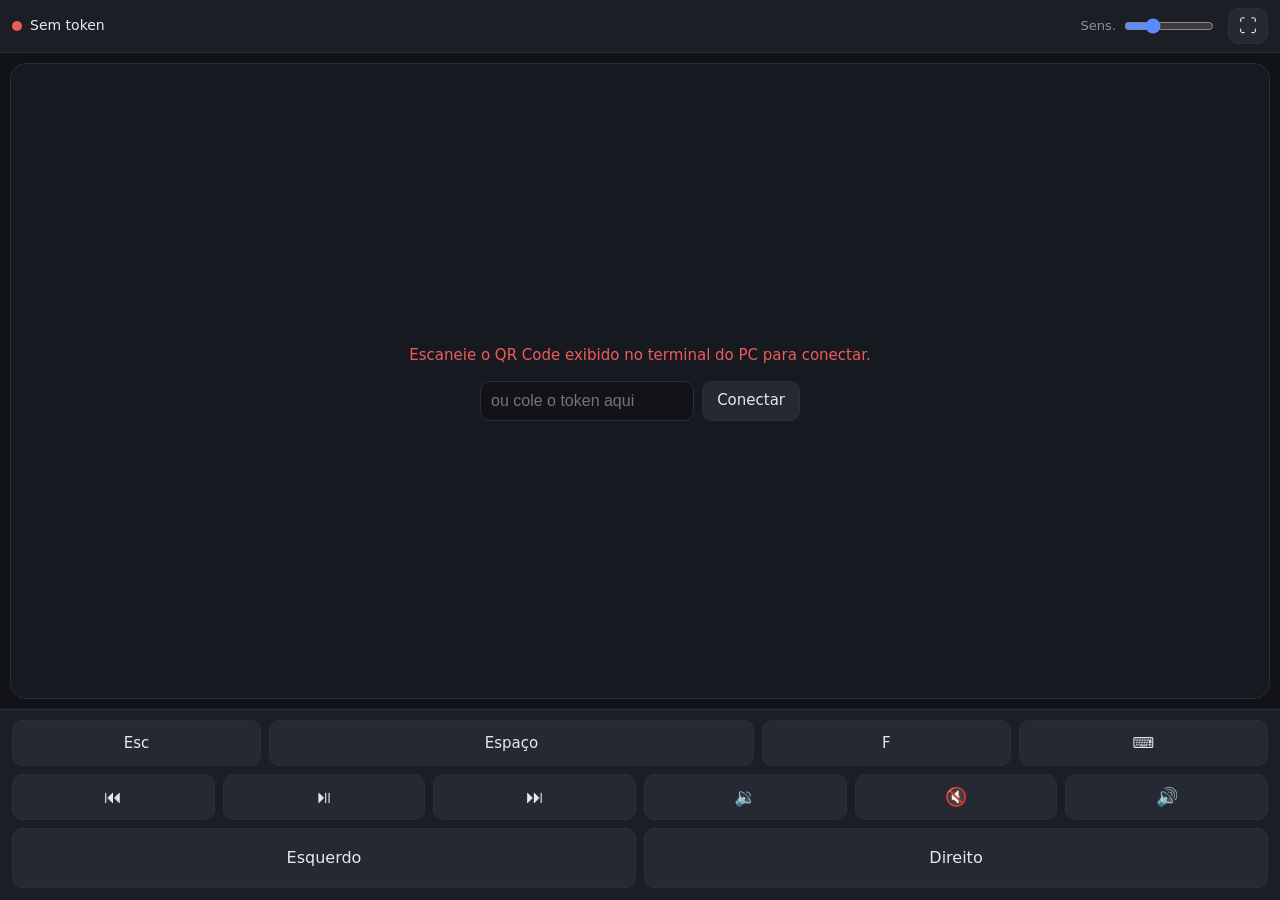
==== web/index.html @ 041d0de2 "Mouse remoto via PWA e Python com suporte a múltiplos monitores Servidor FastAPI + WebSocket que inj" ====
<!doctype html>
<html lang="pt-BR">
<head>
  <meta charset="utf-8">
  <meta name="viewport" content="width=device-width, initial-scale=1, maximum-scale=1, user-scalable=no, viewport-fit=cover">
  <meta name="theme-color" content="#111318">
  <meta name="apple-mobile-web-app-capable" content="yes">
  <meta name="mobile-web-app-capable" content="yes">
  <meta name="apple-mobile-web-app-status-bar-style" content="black-translucent">
  <meta name="apple-mobile-web-app-title" content="Mouse">
  <title>Mouse Remoto</title>
  <link rel="manifest" href="manifest.json">
  <link rel="icon" href="icons/icon-192.png">
  <link rel="apple-touch-icon" href="icons/apple-touch-icon.png">
  <link rel="stylesheet" href="styles.css">
</head>
<body>
  <header class="bar top">
    <div class="status" id="status">
      <span class="dot"></span><span id="status-text">Conectando…</span>
      <span class="latency" id="latency"></span>
    </div>
    <label class="sens">
      Sens.
      <input type="range" id="sens" min="0.5" max="4" step="0.1" value="1.5">
    </label>
    <button class="icon" id="fullscreen" title="Tela cheia" aria-label="Tela cheia">⛶</button>
  </header>

  <div class="banner" id="cert-banner" hidden>
    <span>Instale o certificado para usar como app e manter a tela ligada.</span>
    <a href="/ca.crt" download>Baixar certificado</a>
    <button class="banner-close" id="cert-help" aria-label="Como instalar">?</button>
    <button class="banner-close" id="cert-close" aria-label="Fechar">✕</button>
  </div>

  <nav class="bar screens" id="screens" hidden>
    <div class="screen-list" id="screen-list"></div>
    <button class="lock" id="lock" aria-pressed="false" title="Prender o cursor na tela selecionada">🔓 Travar</button>
  </nav>

  <main id="pad" class="pad">
    <div class="pad-hint" id="pad-hint">
      1 dedo: mover · toque: clique<br>
      2 dedos: rolar · toque com 2: clique direito<br>
      toque + toque e arraste: segurar clique<br>
      segure um botão de tela para renomeá-lo
    </div>
    <div class="pad-error" id="pad-error" hidden>
      <p id="pad-error-text"></p>
      <form id="token-form" class="token-form" hidden>
        <input id="token-input" type="text" placeholder="ou cole o token aqui"
               autocomplete="off" autocapitalize="off" spellcheck="false">
        <button type="submit">Conectar</button>
      </form>
    </div>
  </main>

  <!-- Recebe a digitação do teclado do celular (invisível). -->
  <input id="kbd" class="kbd" type="text" autocomplete="off" autocapitalize="off"
         autocorrect="off" spellcheck="false" enterkeyhint="send" aria-label="Teclado">

  <footer class="controls">
    <div class="row">
      <button data-key="esc">Esc</button>
      <button data-key="space" class="wide">Espaço</button>
      <button data-key="f" title="Tela cheia no player">F</button>
      <button id="kbd-btn" title="Teclado">⌨</button>
    </div>
    <div class="row">
      <button data-media="prev" aria-label="Anterior">⏮</button>
      <button data-media="play_pause" aria-label="Play/Pause">⏯</button>
      <button data-media="next" aria-label="Próxima">⏭</button>
      <button data-media="volume_down" data-repeat aria-label="Volume -">🔉</button>
      <button data-media="mute" aria-label="Mudo">🔇</button>
      <button data-media="volume_up" data-repeat aria-label="Volume +">🔊</button>
    </div>
    <div class="row">
      <button class="mbtn" data-button="left">Esquerdo</button>
      <button class="mbtn" data-button="right">Direito</button>
    </div>
  </footer>

  <script src="app.js"></script>
</body>
</html>
---- web/styles.css ----
:root {
  --bg: #111318;
  --surface: #1b1e25;
  --pad: #161920;
  --border: #2a2e38;
  --text: #e6e8ee;
  --muted: #8a90a0;
  --ok: #3ecf8e;
  --warn: #f5b94a;
  --err: #ef5b5b;
  --accent: #5b8cff;
}

* { box-sizing: border-box; }

html, body {
  height: 100%;
  margin: 0;
  overflow: hidden;
  overscroll-behavior: none;       /* sem pull-to-refresh */
  background: var(--bg);
  color: var(--text);
  font: 15px/1.4 system-ui, -apple-system, "Segoe UI", Roboto, sans-serif;
  -webkit-user-select: none;
  user-select: none;
  -webkit-touch-callout: none;
  -webkit-tap-highlight-color: transparent;
}

body {
  display: flex;
  flex-direction: column;
  height: 100dvh;
  padding: env(safe-area-inset-top) env(safe-area-inset-right)
           env(safe-area-inset-bottom) env(safe-area-inset-left);
}

.bar {
  display: flex;
  align-items: center;
  gap: 12px;
  padding: 8px 12px;
  background: var(--surface);
}
.bar.top { border-bottom: 1px solid var(--border); }
.bar.bottom { border-top: 1px solid var(--border); padding: 10px 12px; }

.status { display: flex; align-items: center; gap: 8px; flex: 1; min-width: 0; font-size: 14px; }
.dot { width: 10px; height: 10px; border-radius: 50%; background: var(--warn); flex: none; }
.status.ok .dot { background: var(--ok); }
.status.err .dot { background: var(--err); }
.latency { color: var(--muted); font-variant-numeric: tabular-nums; }

.sens { display: flex; align-items: center; gap: 6px; color: var(--muted); font-size: 13px; }
.sens input { width: 90px; accent-color: var(--accent); }

button {
  font: inherit;
  color: var(--text);
  background: #252933;
  border: 1px solid var(--border);
  border-radius: 10px;
  touch-action: none;
}
button:active, button.held { background: var(--accent); border-color: var(--accent); }
.icon { width: 40px; height: 36px; font-size: 18px; }

.bar.screens { border-bottom: 1px solid var(--border); padding: 8px 12px; }
.bar.screens[hidden] { display: none; }
.screen-list { display: flex; gap: 8px; flex: 1; min-width: 0; overflow-x: auto; }
.screen-list button {
  flex: 1 0 auto;
  min-width: 84px;
  height: 40px;
  padding: 0 12px;
  white-space: nowrap;
}
.screen-list button.selected { border-color: var(--accent); color: #fff; }
.lock { height: 40px; padding: 0 12px; white-space: nowrap; flex: none; }
.lock[aria-pressed="true"] { background: var(--warn); border-color: var(--warn); color: #1b1e25; }

.pad {
  flex: 1;
  position: relative;
  margin: 10px;
  border-radius: 16px;
  background: var(--pad);
  border: 1px solid var(--border);
  touch-action: none;   /* obrigatório: o navegador não pode roubar os gestos */
}
.pad.active { border-color: #3a4152; }
.pad.dragging { border-color: var(--accent); }

.pad-hint, .pad-error {
  position: absolute;
  inset: 0;
  display: grid;
  place-items: center;
  text-align: center;
  padding: 16px;
  pointer-events: none;
  color: var(--muted);
  font-size: 13px;
  line-height: 1.8;
}
.pad-error { color: var(--err); background: var(--pad); border-radius: 16px; font-size: 15px; }
.pad-error[hidden] { display: none; }

.pad-error { flex-direction: column; gap: 12px; display: flex; justify-content: center; align-items: center; pointer-events: auto; }
.pad-error p { margin: 0; }
.token-form { display: flex; gap: 8px; width: 100%; max-width: 320px; }
.token-form[hidden] { display: none; }
.token-form input {
  flex: 1; min-width: 0; height: 40px; padding: 0 10px; font-size: 16px;
  color: var(--text); background: var(--bg); border: 1px solid var(--border); border-radius: 10px;
  -webkit-user-select: text; user-select: text;
}
.token-form button { padding: 0 14px; }

/* Controles inferiores */
.controls {
  display: flex;
  flex-direction: column;
  gap: 8px;
  padding: 10px 12px 12px;
  background: var(--surface);
  border-top: 1px solid var(--border);
}
.controls .row { display: flex; gap: 8px; }
.controls .row button { flex: 1; min-width: 0; height: 46px; font-size: 18px; }
.controls .row button.wide { flex: 2; font-size: 15px; }
.controls .row:first-child button { font-size: 15px; }
.mbtn { height: 60px !important; font-size: 16px !important; }
#kbd-btn[aria-pressed="true"] { background: var(--accent); border-color: var(--accent); }

/* Campo invisível que recebe o teclado do celular (16px evita zoom no iOS) */
.kbd {
  position: fixed;
  left: 0;
  bottom: 0;
  width: 1px;
  height: 1px;
  opacity: 0;
  font-size: 16px;
  border: 0;
  padding: 0;
  pointer-events: none;
}

/* Aviso de certificado */
.banner {
  display: flex;
  align-items: center;
  gap: 10px;
  padding: 8px 12px;
  background: #2b2416;
  border-bottom: 1px solid #4a3c1c;
  color: var(--warn);
  font-size: 13px;
}
.banner[hidden] { display: none; }
.banner span { flex: 1; }
.banner a { color: #fff; font-weight: 600; white-space: nowrap; }
.banner-close { width: 32px; height: 32px; flex: none; padding: 0; }
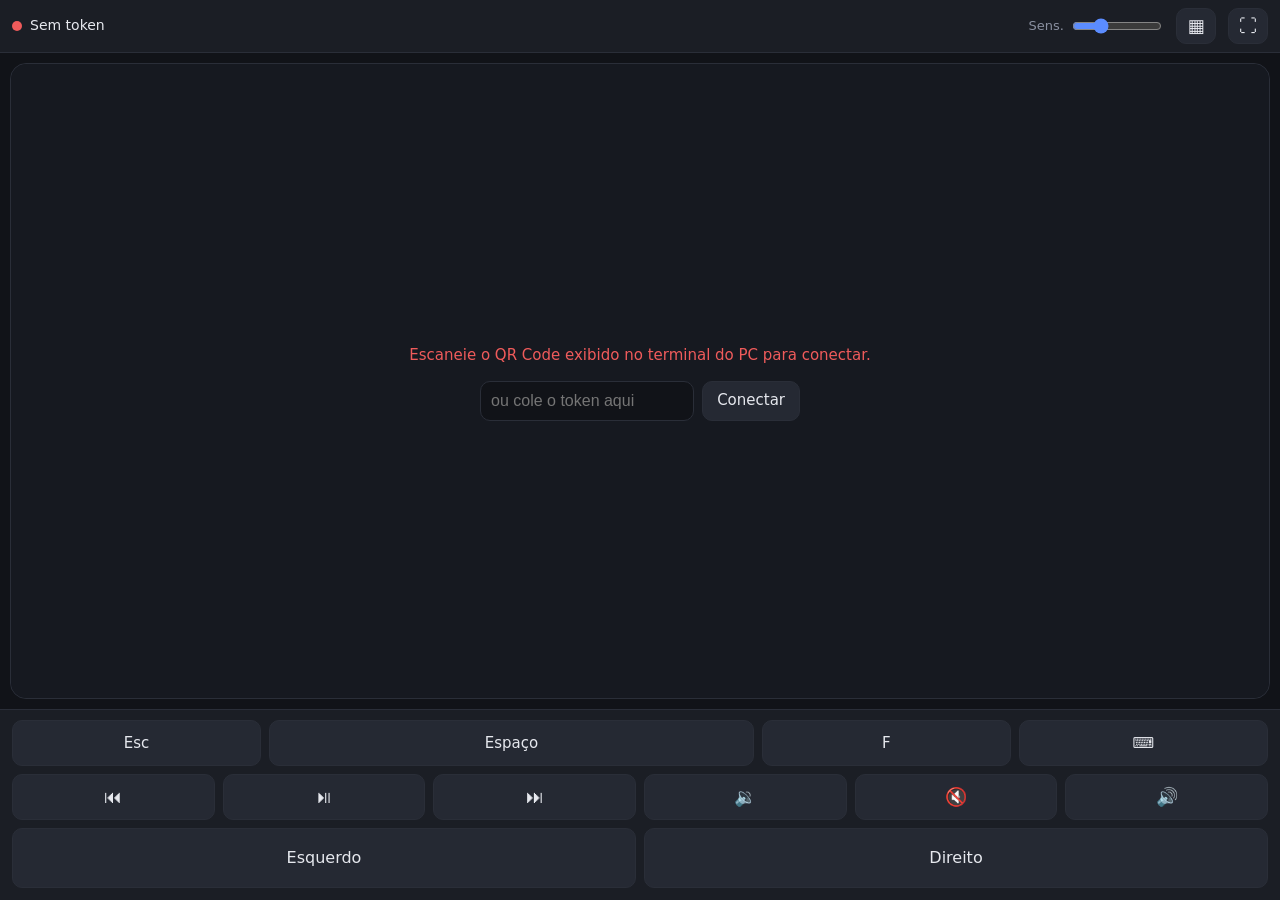
==== commit 237acaea: "Abre apps do PC pelo celular, instala o certificado via HTTP e corrige cache - Apps do PC: o botão ▦" ====
--- a/web/index.html
+++ b/web/index.html
@@ -12,7 +12,7 @@
   <link rel="manifest" href="manifest.json">
   <link rel="icon" href="icons/icon-192.png">
   <link rel="apple-touch-icon" href="icons/apple-touch-icon.png">
-  <link rel="stylesheet" href="styles.css">
+  <link rel="stylesheet" href="styles.css?v=3">
 </head>
 <body>
   <header class="bar top">
@@ -24,12 +24,28 @@
       Sens.
       <input type="range" id="sens" min="0.5" max="4" step="0.1" value="1.5">
     </label>
+    <button class="icon" id="apps-btn" title="Apps do PC" aria-label="Apps do PC">▦</button>
     <button class="icon" id="fullscreen" title="Tela cheia" aria-label="Tela cheia">⛶</button>
   </header>
 
+  <section class="apps-panel" id="apps-panel" hidden aria-label="Apps do PC">
+    <div class="apps-head">
+      <strong>Apps do PC</strong>
+      <span class="apps-target" id="apps-target"></span>
+      <button class="icon" id="apps-close" aria-label="Fechar">✕</button>
+    </div>
+    <div class="apps-grid" id="apps-grid"></div>
+    <p class="apps-empty" id="apps-empty" hidden>
+      Nenhum app instalado no PC.<br>
+      No Chrome do PC, abra o site (ex.: YouTube) e use<br>
+      <b>⋮ › Transmitir, salvar e compartilhar › Instalar página como app</b>.
+    </p>
+    <p class="apps-hint">Toque para abrir na tela selecionada · segure para renomear</p>
+  </section>
+
   <div class="banner" id="cert-banner" hidden>
     <span>Instale o certificado para usar como app e manter a tela ligada.</span>
-    <a href="/ca.crt" download>Baixar certificado</a>
+    <a id="cert-link" href="#">Instalar certificado</a>
     <button class="banner-close" id="cert-help" aria-label="Como instalar">?</button>
     <button class="banner-close" id="cert-close" aria-label="Fechar">✕</button>
   </div>
@@ -81,6 +97,6 @@
     </div>
   </footer>
 
-  <script src="app.js"></script>
+  <script src="app.js?v=3"></script>
 </body>
 </html>
--- a/web/styles.css
+++ b/web/styles.css
@@ -147,6 +147,56 @@
   pointer-events: none;
 }
 
+/* Painel de apps do PC (cobre a tela; fica fora do touchpad para receber toques) */
+.apps-panel {
+  position: fixed;
+  inset: 0;
+  z-index: 10;
+  display: flex;
+  flex-direction: column;
+  background: var(--bg);
+  padding: env(safe-area-inset-top) env(safe-area-inset-right)
+           env(safe-area-inset-bottom) env(safe-area-inset-left);
+}
+.apps-panel[hidden] { display: none; }
+.apps-head {
+  display: flex; align-items: center; gap: 10px;
+  padding: 8px 12px; background: var(--surface); border-bottom: 1px solid var(--border);
+}
+.apps-head strong { font-size: 16px; }
+.apps-target { flex: 1; color: var(--muted); font-size: 13px; min-width: 0;
+  overflow: hidden; text-overflow: ellipsis; white-space: nowrap; }
+.apps-grid {
+  flex: 1;
+  overflow-y: auto;
+  display: grid;
+  grid-template-columns: repeat(auto-fill, minmax(96px, 1fr));
+  align-content: start;
+  gap: 12px;
+  padding: 16px;
+}
+.app-tile {
+  display: flex; flex-direction: column; align-items: center; gap: 8px;
+  padding: 12px 6px; height: auto; border-radius: 14px;
+  background: var(--surface); font-size: 13px; line-height: 1.25;
+  touch-action: pan-y;   /* permite rolar a grade arrastando sobre os apps */
+}
+.app-tile img, .app-tile .app-fallback {
+  width: 56px; height: 56px; border-radius: 12px; pointer-events: none;
+}
+.app-tile .app-fallback {
+  display: grid; place-items: center; background: #252933; font-size: 24px; font-weight: 700;
+}
+.app-tile span {
+  max-width: 100%; overflow: hidden; display: -webkit-box;
+  -webkit-line-clamp: 2; -webkit-box-orient: vertical; text-align: center; word-break: break-word;
+}
+.apps-empty { margin: 32px 16px; text-align: center; color: var(--muted); line-height: 1.7; }
+.apps-empty[hidden] { display: none; }
+.apps-empty b { color: var(--text); }
+.apps-hint { margin: 0; padding: 10px; text-align: center; color: var(--muted); font-size: 12px;
+  border-top: 1px solid var(--border); }
+
 /* Aviso de certificado */
 .banner {
   display: flex;
